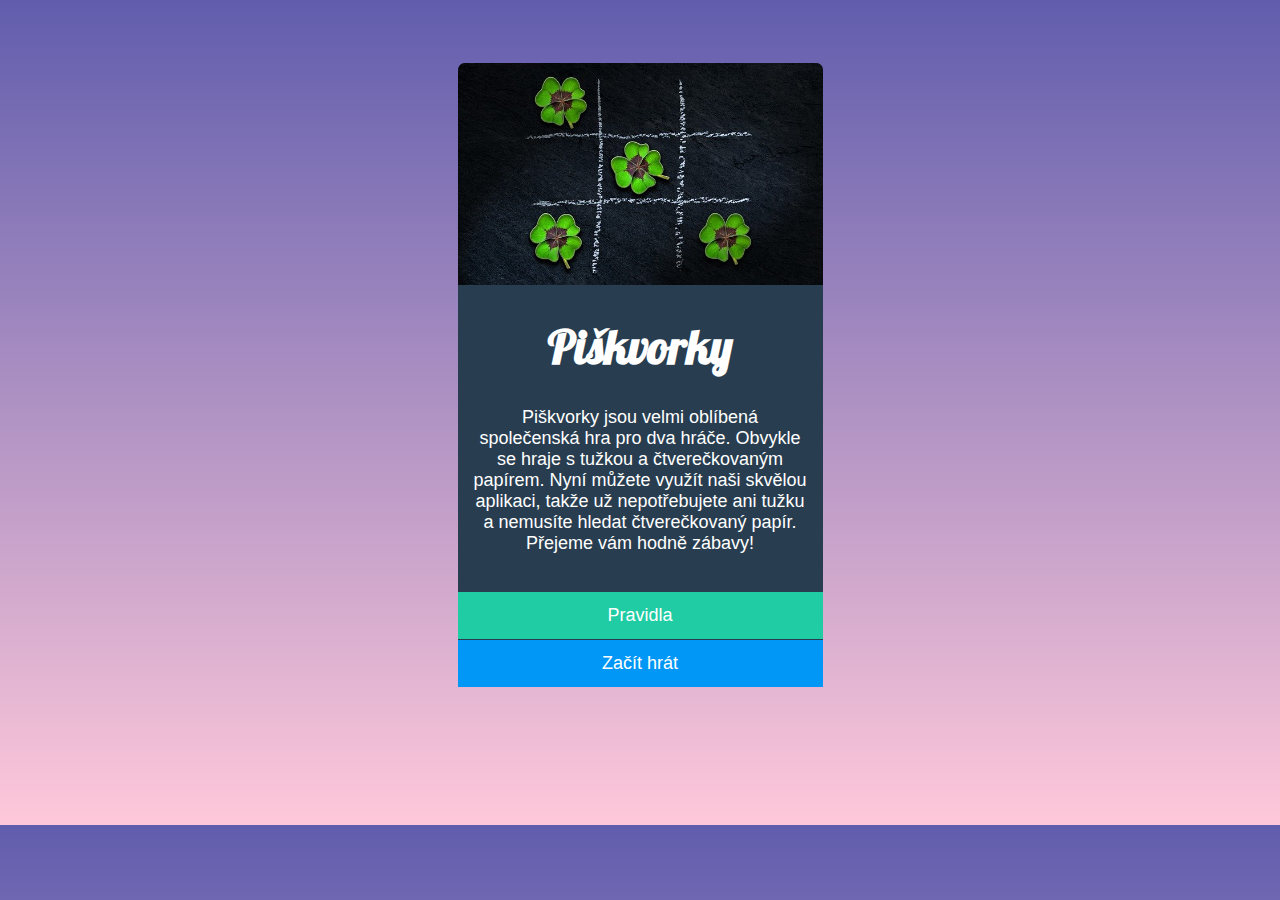
==== index.html @ 58527929 "some tiny fixes" ====
<!DOCTYPE html>
<html lang="en">
<head>
    <meta charset="UTF-8">
    <meta http-equiv="X-UA-Compatible" content="IE=edge">
    <meta name="viewport" content="width=device-width, initial-scale=1.0">
    <title>Piskvorky</title>
    <link rel="preconnect" href="https://fonts.gstatic.com"> 
<link href="https://fonts.googleapis.com/css2?family=Lobster&display=swap" rel="stylesheet">
    <link rel="stylesheet" href="style.css">
</head>
<body>
    <div class="content">
        <img src="images/uvodni.jpg" alt="Main picture">
        <h1>Piškvorky</h1>
        <p>Piškvorky jsou velmi oblíbená společenská hra pro dva hráče. 
            Obvykle se hraje s tužkou a čtverečkovaným papírem. 
            Nyní můžete využít naši skvělou aplikaci, takže už nepotřebujete 
            ani tužku a nemusíte hledat čtverečkovaný papír. Přejeme vám hodně 
            zábavy!
            
        </p>
        <a href="" class="rules">Pravidla</a>
        <a href="" class="play">Začít hrát</a>
    </div>
<!-- test comment -->
</body>
</html>
---- style.css ----
html { box-sizing: border-box; }
*, ::after, ::before { box-sizing: inherit; }

body {
    display: flex;
    flex-direction: column;
    background-image: linear-gradient(#615dad, #ffc8da);
    
    padding: 0px 0px 130px 0px;
    align-items: center;
    text-align: center;
    font-family: sans-serif;
    
}

.content {
    background-color: #283e50;
    width: 365px;
    color: white;
    text-align: center;
    flex-grow: 1;
    display: flex;
    flex-direction: column;
    border-radius: 7px 7px 0px 0px;
    margin-block-start: 55px;
}

img {
    width: 365px;
    border-radius: 7px 7px 0px 0px;
}

h1 {
    font-family: 'Lobster', cursive;
    font-size: 47px;
}

p {
    padding: 0px 13px 10px 13px;
    font-weight:lighter;
    font-size: 18px;
    margin: 0px 0px 28px 0;
    
}

a {
    text-decoration: none;
    text-align: center;
    color: white;
    font-size: 18px;
    padding: 13px 0px 13px 0px;
}

a.rules {
    background-color: #1fcca4;
    margin-bottom: 1px;
}

a.rules:hover {
    background-color: #1cbb96;
}

a.play {
    background-color: #0197f6;
}

a.play:hover {
    background-color: #0090e9;
}
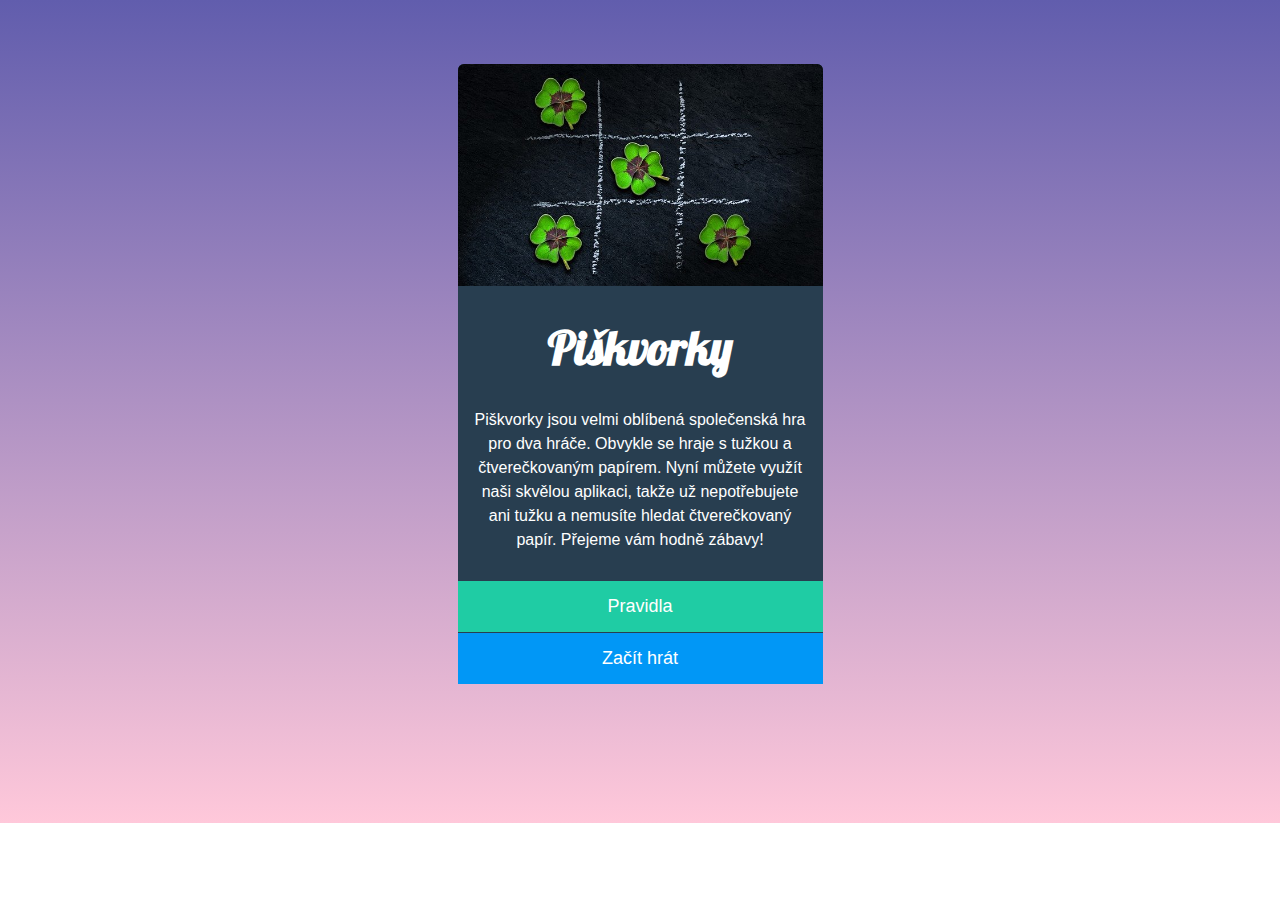
==== commit 4f253076: "Starting homework 2" ====
--- a/index.html
+++ b/index.html
@@ -1,13 +1,13 @@
 <!DOCTYPE html>
-<html lang="en">
+<html lang="cz">
 <head>
     <meta charset="UTF-8">
     <meta http-equiv="X-UA-Compatible" content="IE=edge">
     <meta name="viewport" content="width=device-width, initial-scale=1.0">
-    <title>Piskvorky</title>
+    <title>Piškvorky</title>
     <link rel="preconnect" href="https://fonts.gstatic.com"> 
 <link href="https://fonts.googleapis.com/css2?family=Lobster&display=swap" rel="stylesheet">
-    <link rel="stylesheet" href="style.css">
+    <link rel="stylesheet" href="styly.css">
 </head>
 <body>
     <div class="content">
@@ -20,7 +20,7 @@
             zábavy!
             
         </p>
-        <a href="" class="rules">Pravidla</a>
+        <a href="pravidla.html" class="rules">Pravidla</a>
         <a href="" class="play">Začít hrát</a>
     </div>
 <!-- test comment -->
--- a/styly.css
+++ b/styly.css
@@ -0,0 +1,72 @@
+html { box-sizing: border-box; }
+*, ::after, ::before { box-sizing: inherit; }
+
+
+
+body {
+    display: flex;
+    max-width: 100vw;
+    flex-direction: column;
+    background-image: linear-gradient(#615dad, #ffc8da);
+    background-repeat: no-repeat ;
+    padding: 1px;
+    align-items: center;
+    text-align: center;
+    font-family: "Arial", sans-serif;
+    font-size: 18px;
+}
+
+.content {
+    background-color: #283e50;
+    width: 365px;
+    color: white;
+    flex-grow: 1;
+    display: flex;
+    flex-direction: column;
+    border-radius: 6px 6px 0px 0px;
+    margin-block-start: 55px;
+    margin-block-end: 130px;
+}
+
+img {
+    width: inherit;
+    border-radius: inherit;
+    flex-shrink: 0;
+}
+
+h1 {
+    font-family: 'Lobster', cursive;
+    font-size: 47px;
+}
+
+p {
+    padding: 0px 13px 5px 13px;
+    font-weight: 500;
+    font-size: 16px;
+    margin: 0px 0px 24px 0;
+    line-height: 150%;
+}
+
+a {
+    text-decoration: none;
+    text-align: center;
+    color: white;
+    padding: 15px 0px 15px 0px;
+}
+
+a.rules {
+    background-color: #1fcca4;
+    margin-bottom: 1px;
+}
+
+a.rules:hover {
+    background-color: #1cbb96;
+}
+
+a.play {
+    background-color: #0197f6;
+}
+
+a.play:hover {
+    background-color: #0090e9;
+}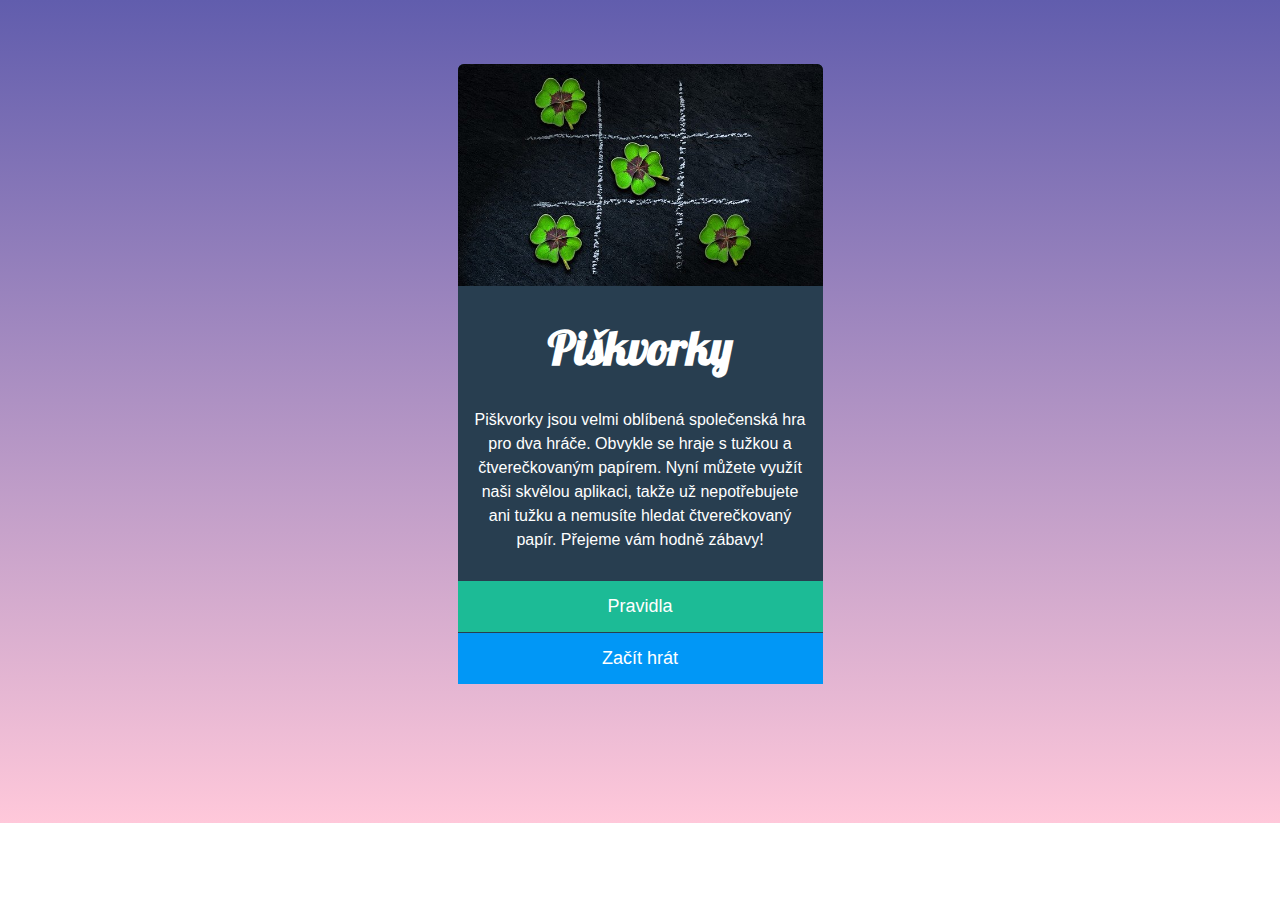
==== commit bcb0e62b: "Basic styling of pravidla.html" ====
--- a/index.html
+++ b/index.html
@@ -11,7 +11,7 @@
 </head>
 <body>
     <div class="content">
-        <img src="images/uvodni.jpg" alt="Main picture">
+        <img class="main"src="images/uvodni.jpg" alt="Main picture">
         <h1>Piškvorky</h1>
         <p>Piškvorky jsou velmi oblíbená společenská hra pro dva hráče. 
             Obvykle se hraje s tužkou a čtverečkovaným papírem. 
--- a/styly.css
+++ b/styly.css
@@ -27,11 +27,31 @@
     margin-block-start: 55px;
     margin-block-end: 130px;
 }
+.description {
+    width: inherit;
+    display: flex;
+    flex-direction: column;
+    
+}
 
-img {
+img.main {
     width: inherit;
     border-radius: inherit;
     flex-shrink: 0;
+}
+
+
+figure {
+    width: inherit;
+    align-self: center;
+    display: inline-block;
+}
+
+img.rules {
+    width: auto;
+    flex-shrink: 0;
+    width: inherit;
+    padding: 0 20px 5px 20px;
 }
 
 h1 {
@@ -39,7 +59,11 @@
     font-size: 47px;
 }
 
-p {
+li {
+    text-align: initial;
+}
+
+p, figcaption {
     padding: 0px 13px 5px 13px;
     font-weight: 500;
     font-size: 16px;
@@ -54,12 +78,12 @@
     padding: 15px 0px 15px 0px;
 }
 
-a.rules {
+a.rules, .main-page {
     background-color: #1fcca4;
     margin-bottom: 1px;
 }
 
-a.rules:hover {
+a.rules, .main-page:hover {
     background-color: #1cbb96;
 }
 
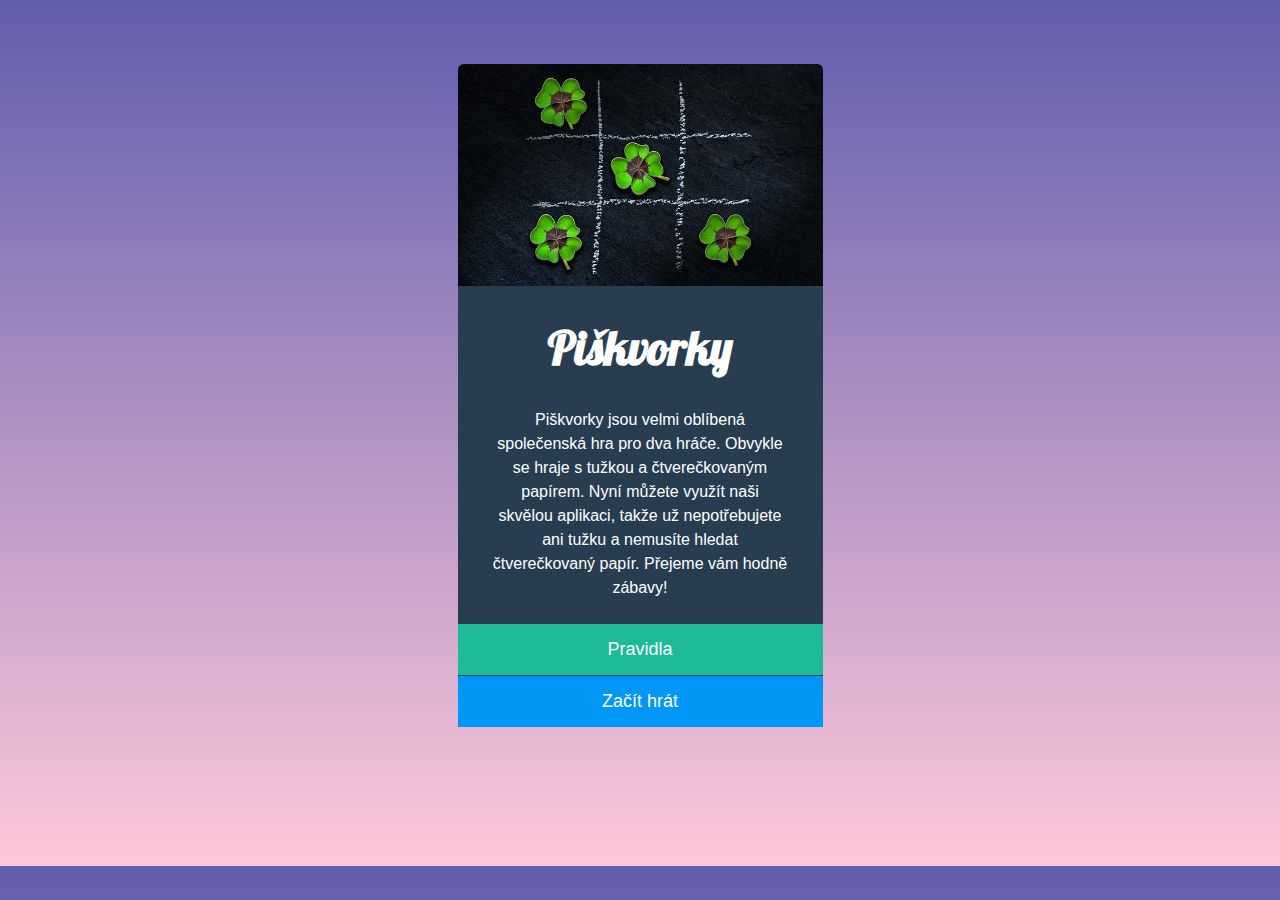
==== commit 65282c57: "Language settings fixed" ====
--- a/index.html
+++ b/index.html
@@ -1,5 +1,5 @@
 <!DOCTYPE html>
-<html lang="cz">
+<html lang="cs">
 <head>
     <meta charset="UTF-8">
     <meta http-equiv="X-UA-Compatible" content="IE=edge">
--- a/styly.css
+++ b/styly.css
@@ -8,7 +8,6 @@
     max-width: 100vw;
     flex-direction: column;
     background-image: linear-gradient(#615dad, #ffc8da);
-    background-repeat: no-repeat ;
     padding: 1px;
     align-items: center;
     text-align: center;
@@ -31,7 +30,6 @@
     width: inherit;
     display: flex;
     flex-direction: column;
-    
 }
 
 img.main {
@@ -47,11 +45,16 @@
     display: inline-block;
 }
 
+#cross, #circle {
+    width: 0.75em;
+    filter:invert(100%);
+}
+
 img.rules {
     width: auto;
     flex-shrink: 0;
     width: inherit;
-    padding: 0 20px 5px 20px;
+    padding: 0 35px 5px 35px;
 }
 
 h1 {
@@ -61,6 +64,7 @@
 
 li {
     text-align: initial;
+    margin: 0 35px 0 35px;
 }
 
 p, figcaption {
@@ -69,6 +73,7 @@
     font-size: 16px;
     margin: 0px 0px 24px 0;
     line-height: 150%;
+    padding: 0 35px 0 35px;
 }
 
 a {
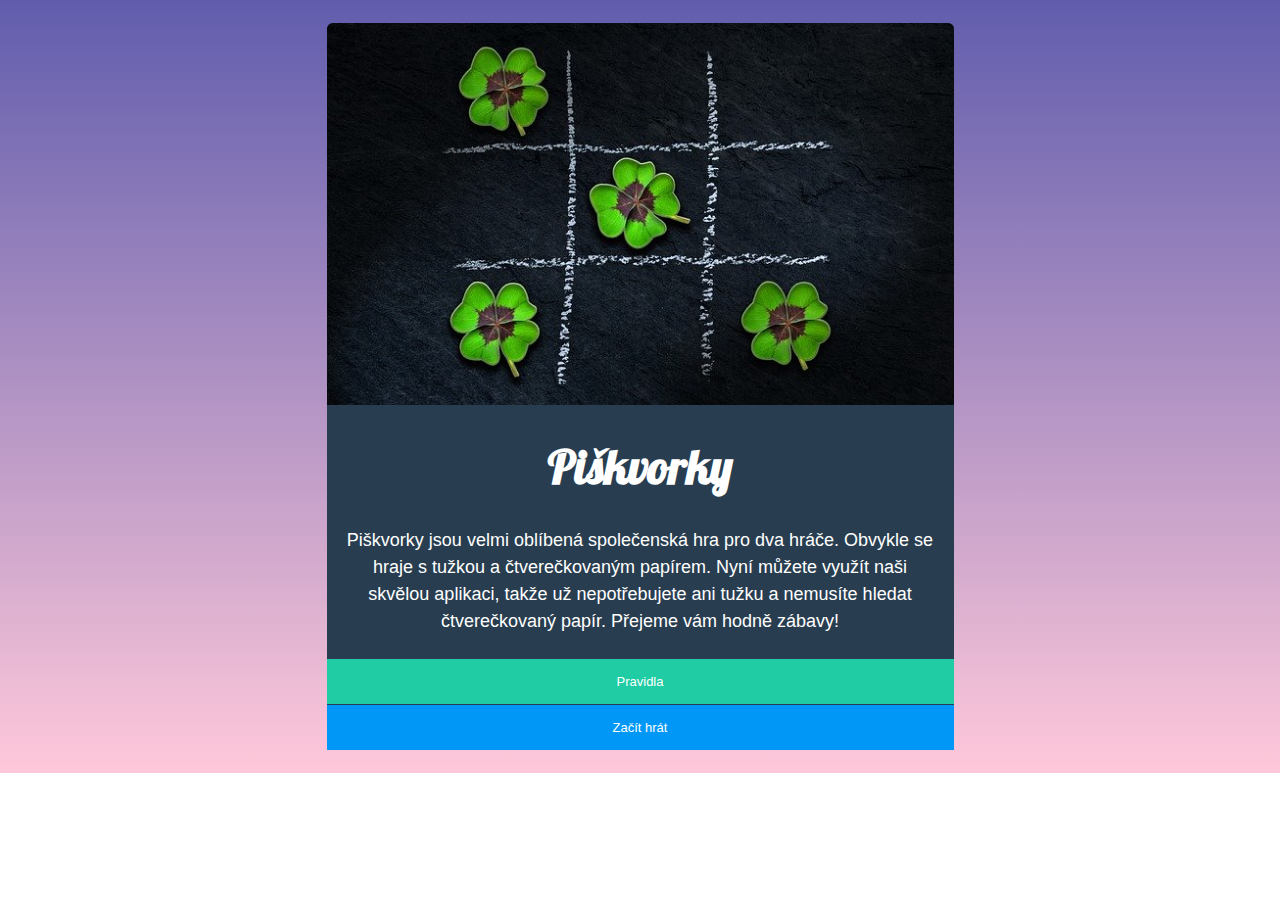
==== commit 8f63f118: "Final version of HW2" ====
--- a/index.html
+++ b/index.html
@@ -1,28 +1,30 @@
 <!DOCTYPE html>
 <html lang="cs">
-<head>
-    <meta charset="UTF-8">
-    <meta http-equiv="X-UA-Compatible" content="IE=edge">
-    <meta name="viewport" content="width=device-width, initial-scale=1.0">
+  <head>
+    <meta charset="UTF-8" />
+    <meta http-equiv="X-UA-Compatible" content="IE=edge" />
+    <meta name="viewport" content="width=device-width, initial-scale=1.0" />
     <title>Piškvorky</title>
-    <link rel="preconnect" href="https://fonts.gstatic.com"> 
-<link href="https://fonts.googleapis.com/css2?family=Lobster&display=swap" rel="stylesheet">
-    <link rel="stylesheet" href="styly.css">
-</head>
-<body>
+    <link rel="preconnect" href="https://fonts.gstatic.com" />
+    <link
+      href="https://fonts.googleapis.com/css2?family=Lobster&display=swap"
+      rel="stylesheet"
+    />
+    <link rel="stylesheet" href="styly.css" />
+  </head>
+  <body>
     <div class="content">
-        <img class="main"src="images/uvodni.jpg" alt="Main picture">
-        <h1>Piškvorky</h1>
-        <p>Piškvorky jsou velmi oblíbená společenská hra pro dva hráče. 
-            Obvykle se hraje s tužkou a čtverečkovaným papírem. 
-            Nyní můžete využít naši skvělou aplikaci, takže už nepotřebujete 
-            ani tužku a nemusíte hledat čtverečkovaný papír. Přejeme vám hodně 
-            zábavy!
-            
-        </p>
-        <a href="pravidla.html" class="rules">Pravidla</a>
-        <a href="" class="play">Začít hrát</a>
+      <img class="main" src="images/uvodni.jpg" alt="Main picture" />
+      <h1>Piškvorky</h1>
+      <p>
+        Piškvorky jsou velmi oblíbená společenská hra pro dva hráče. Obvykle se
+        hraje s tužkou a čtverečkovaným papírem. Nyní můžete využít naši skvělou
+        aplikaci, takže už nepotřebujete ani tužku a nemusíte hledat
+        čtverečkovaný papír. Přejeme vám hodně zábavy!
+      </p>
+      <a href="pravidla.html" class="rules">Pravidla</a>
+      <a href="" class="play">Začít hrát</a>
     </div>
-<!-- test comment -->
-</body>
+    <!-- test comment -->
+  </body>
 </html>
--- a/styly.css
+++ b/styly.css
@@ -1,101 +1,199 @@
-html { box-sizing: border-box; }
-*, ::after, ::before { box-sizing: inherit; }
-
-
+html {
+  box-sizing: border-box;
+}
+*,
+::after,
+::before {
+  box-sizing: inherit;
+}
 
 body {
-    display: flex;
-    max-width: 100vw;
-    flex-direction: column;
-    background-image: linear-gradient(#615dad, #ffc8da);
-    padding: 1px;
-    align-items: center;
-    text-align: center;
-    font-family: "Arial", sans-serif;
-    font-size: 18px;
+  display: flex;
+  max-width: 100vw;
+  flex-direction: column;
+  background-image: linear-gradient(#615dad, #ffc8da);
+  background-repeat: no-repeat;
+  padding: 5px;
+  align-items: center;
+  text-align: center;
+  font-family: 'Arial', sans-serif;
+  font-size: 18px;
 }
 
 .content {
-    background-color: #283e50;
-    width: 365px;
-    color: white;
-    flex-grow: 1;
-    display: flex;
-    flex-direction: column;
-    border-radius: 6px 6px 0px 0px;
-    margin-block-start: 55px;
-    margin-block-end: 130px;
+  background-color: #283e50;
+  max-width: 100%;
+  color: white;
+  flex-grow: 1;
+  display: flex;
+  flex-direction: column;
+  border-radius: 6px 6px 0px 0px;
+  margin-block-start: 55px;
+  margin-block-end: 130px;
 }
 .description {
-    width: inherit;
-    display: flex;
-    flex-direction: column;
+  width: 100%;
+  display: flex;
+  flex-direction: column;
 }
 
 img.main {
-    width: inherit;
-    border-radius: inherit;
-    flex-shrink: 0;
+  width: inherit;
+  border-radius: inherit;
+  flex-shrink: 0;
+}
+.examples {
+  display: flex;
+  flex-direction: column;
+  max-width: 100%;
+}
+ol {
+  padding-right: 40px;
 }
 
-
 figure {
-    width: inherit;
-    align-self: center;
-    display: inline-block;
+  max-width: 100%;
+  display: flex;
+  flex-grow: 1;
+  flex-direction: column;
 }
 
-#cross, #circle {
-    width: 0.75em;
-    filter:invert(100%);
+#cross,
+#circle {
+  width: 0.75em;
+  filter: invert(100%);
 }
 
 img.rules {
-    width: auto;
-    flex-shrink: 0;
-    width: inherit;
-    padding: 0 35px 5px 35px;
+  max-width: 100%;
+  flex-shrink: 0;
+  margin-bottom: 10px;
 }
 
 h1 {
-    font-family: 'Lobster', cursive;
-    font-size: 47px;
+  font-family: 'Lobster', cursive;
+  font-size: 47px;
 }
 
 li {
-    text-align: initial;
-    margin: 0 35px 0 35px;
+  text-align: initial;
+  margin: 0 25px 0 25px;
 }
 
-p, figcaption {
-    padding: 0px 13px 5px 13px;
-    font-weight: 500;
-    font-size: 16px;
-    margin: 0px 0px 24px 0;
-    line-height: 150%;
-    padding: 0 35px 0 35px;
+p,
+figcaption {
+  font-weight: 500;
+  font-size: 16px;
+  margin: 0px 0px 24px 0;
+  line-height: 150%;
+  font-size: inherit;
+}
+p {
+  padding: 0 15px 0 15px;
+}
+figcaption {
+  font-style: italic;
 }
 
 a {
-    text-decoration: none;
-    text-align: center;
-    color: white;
-    padding: 15px 0px 15px 0px;
+  text-decoration: none;
+  text-align: center;
+  color: white;
+  padding: 15px 0px 15px 0px;
 }
 
-a.rules, .main-page {
-    background-color: #1fcca4;
-    margin-bottom: 1px;
+a.rules,
+.main-page {
+  background-color: #1fcca4;
+  margin-bottom: 1px;
 }
 
-a.rules, .main-page:hover {
-    background-color: #1cbb96;
+a.rules:hover {
+  background-color: #1cbb96;
+}
+
+.main-page:hover {
+  background-color: #1cbb96;
 }
 
 a.play {
-    background-color: #0197f6;
+  background-color: #0197f6;
 }
 
 a.play:hover {
-    background-color: #0090e9;
-}+  background-color: #0090e9;
+}
+
+@media (min-width: 640px) {
+  .content {
+    margin-block-start: 25px;
+    margin-block-end: 10px;
+    margin-left: 40px;
+    margin-right: 40px;
+  }
+  ol {
+    padding-left: 25px;
+    padding-right: 0;
+  }
+  li {
+    margin-bottom: 15px;
+    font-size: 16px;
+    font-weight: 500;
+  }
+  .examples {
+    display: flex;
+    flex-wrap: wrap;
+    flex-direction: row;
+    width: 100%;
+    justify-content: space-evenly;
+    align-items: stretch;
+  }
+  figure {
+    display: flex;
+    flex-direction: column;
+    margin: 5px;
+    max-width: 45%;
+    font-size: 13px;
+  }
+  figcaption {
+    line-height: 100%;
+  }
+  a {
+    font-size: 13px;
+  }
+}
+
+@media (min-width: 960px) {
+  .content {
+    margin-block-start: 10px;
+    margin-block-end: 10px;
+    max-width: 50%;
+    margin-left: 30px;
+    margin-right: 30px;
+  }
+  ol {
+    font-size: 15px;
+    font-size: 12px;
+    line-height: 150%;
+  }
+  li {
+    margin-bottom: 15px;
+  }
+  .examples {
+    display: flex;
+    flex-wrap: wrap;
+    flex-direction: row;
+    max-width: 100%;
+    justify-content: space-evenly;
+    align-items: stretch;
+  }
+  figure {
+    display: flex;
+    flex-direction: column;
+    max-width: 45%;
+    margin: 5px;
+  }
+  figcaption {
+    line-height: 100%;
+  }
+}
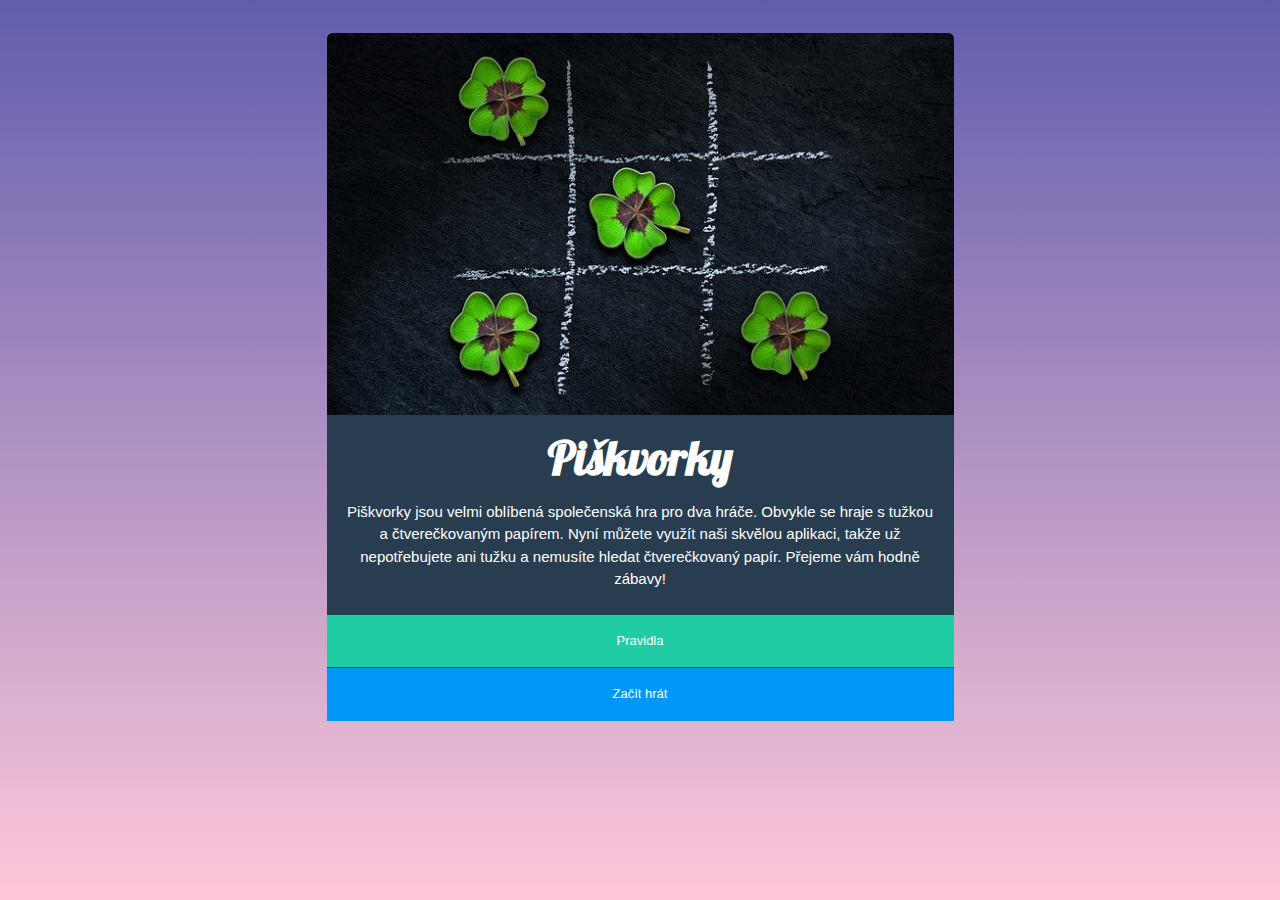
==== commit 47e8d2fa: "New html anf some styling added" ====
--- a/index.html
+++ b/index.html
@@ -23,7 +23,7 @@
         čtverečkovaný papír. Přejeme vám hodně zábavy!
       </p>
       <a href="pravidla.html" class="rules">Pravidla</a>
-      <a href="" class="play">Začít hrát</a>
+      <a href="hra.html" class="play">Začít hrát</a>
     </div>
     <!-- test comment -->
   </body>
--- a/styly.css
+++ b/styly.css
@@ -8,54 +8,53 @@
 }
 
 body {
-  display: flex;
   max-width: 100vw;
-  flex-direction: column;
   background-image: linear-gradient(#615dad, #ffc8da);
   background-repeat: no-repeat;
+  background-attachment: fixed;
   padding: 5px;
   align-items: center;
   text-align: center;
   font-family: 'Arial', sans-serif;
-  font-size: 18px;
+  font-size: 17px;
+  font-weight: 500;
 }
 
 .content {
   background-color: #283e50;
   max-width: 100%;
   color: white;
-  flex-grow: 1;
   display: flex;
   flex-direction: column;
   border-radius: 6px 6px 0px 0px;
   margin-block-start: 55px;
   margin-block-end: 130px;
-}
-.description {
-  width: 100%;
-  display: flex;
-  flex-direction: column;
+  margin: auto;
 }
 
 img.main {
-  width: inherit;
+  width: 100%;
   border-radius: inherit;
   flex-shrink: 0;
 }
-.examples {
-  display: flex;
-  flex-direction: column;
-  max-width: 100%;
-}
-ol {
-  padding-right: 40px;
+
+h1 {
+  font-family: 'Lobster', cursive;
+  font-size: 47px;
 }
 
-figure {
-  max-width: 100%;
-  display: flex;
-  flex-grow: 1;
-  flex-direction: column;
+p {
+  padding: 0 15px 0 15px;
+  margin: 0px 0px 24px 0;
+  line-height: 150%;
+}
+.description {
+  display: block;
+}
+
+li {
+  text-align: initial;
+  margin: 0 40px 15px 40px;
 }
 
 #cross,
@@ -64,40 +63,27 @@
   filter: invert(100%);
 }
 
+.examples {
+  display: flex;
+  flex-direction: column;
+  max-width: 100%;
+  line-height: 150%;
+  font-style: italic;
+}
+
+figure {
+  max-width: 100%;
+  display: block;
+}
+
 img.rules {
   max-width: 100%;
   flex-shrink: 0;
-  margin-bottom: 10px;
-}
-
-h1 {
-  font-family: 'Lobster', cursive;
-  font-size: 47px;
-}
-
-li {
-  text-align: initial;
-  margin: 0 25px 0 25px;
-}
-
-p,
-figcaption {
-  font-weight: 500;
-  font-size: 16px;
-  margin: 0px 0px 24px 0;
-  line-height: 150%;
-  font-size: inherit;
-}
-p {
-  padding: 0 15px 0 15px;
-}
-figcaption {
-  font-style: italic;
+  margin-bottom: 5px;
 }
 
 a {
   text-decoration: none;
-  text-align: center;
   color: white;
   padding: 15px 0px 15px 0px;
 }
@@ -123,6 +109,43 @@
 a.play:hover {
   background-color: #0090e9;
 }
+a#logo {
+  padding: 6px;
+}
+
+#icon {
+  height: 1rem;
+  width: 1rem;
+}
+.game {
+  flex-grow: 1;
+  text-align: left;
+  padding: 1px 0 1px 0;
+  margin: 0;
+}
+section {
+  display: flex;
+  padding: 10px 0 10px 0;
+}
+.btn-group {
+  min-height: 80vmin;
+  display: flex;
+  line-height: 0;
+  flex-wrap: wrap;
+  background-color: rgb(226, 207, 211);
+  opacity: 0.5;
+  border: 1.5px solid black;
+}
+button {
+  width: 10%;
+  margin: 0;
+  padding: 0;
+  border-radius: 0mm;
+  float: left;
+  border: 1.5px solid black;
+  max-height: initial;
+  background-color: transparent;
+}
 
 @media (min-width: 640px) {
   .content {
@@ -130,70 +153,43 @@
     margin-block-end: 10px;
     margin-left: 40px;
     margin-right: 40px;
+    padding-top: 0;
   }
-  ol {
-    padding-left: 25px;
-    padding-right: 0;
+
+  li {
+    margin: 0 40px 15px 20px;
+    font-size: 16px;
   }
-  li {
-    margin-bottom: 15px;
-    font-size: 16px;
-    font-weight: 500;
-  }
+
   .examples {
-    display: flex;
     flex-wrap: wrap;
     flex-direction: row;
     width: 100%;
     justify-content: space-evenly;
-    align-items: stretch;
+    margin: 25px 0 10px 0;
   }
+
   figure {
-    display: flex;
-    flex-direction: column;
-    margin: 5px;
+    margin: 5px 5px 20px 5px;
     max-width: 45%;
     font-size: 13px;
-  }
-  figcaption {
     line-height: 100%;
   }
+
   a {
     font-size: 13px;
   }
 }
 
 @media (min-width: 960px) {
-  .content {
-    margin-block-start: 10px;
-    margin-block-end: 10px;
-    max-width: 50%;
-    margin-left: 30px;
-    margin-right: 30px;
-  }
-  ol {
+  body {
+    display: flex;
+    flex-direction: column;
     font-size: 15px;
-    font-size: 12px;
     line-height: 150%;
   }
-  li {
-    margin-bottom: 15px;
-  }
-  .examples {
-    display: flex;
-    flex-wrap: wrap;
-    flex-direction: row;
-    max-width: 100%;
-    justify-content: space-evenly;
-    align-items: stretch;
-  }
-  figure {
-    display: flex;
-    flex-direction: column;
-    max-width: 45%;
-    margin: 5px;
-  }
-  figcaption {
-    line-height: 100%;
+  .content {
+    margin-block-start: 20px;
+    max-width: 50%;
   }
 }
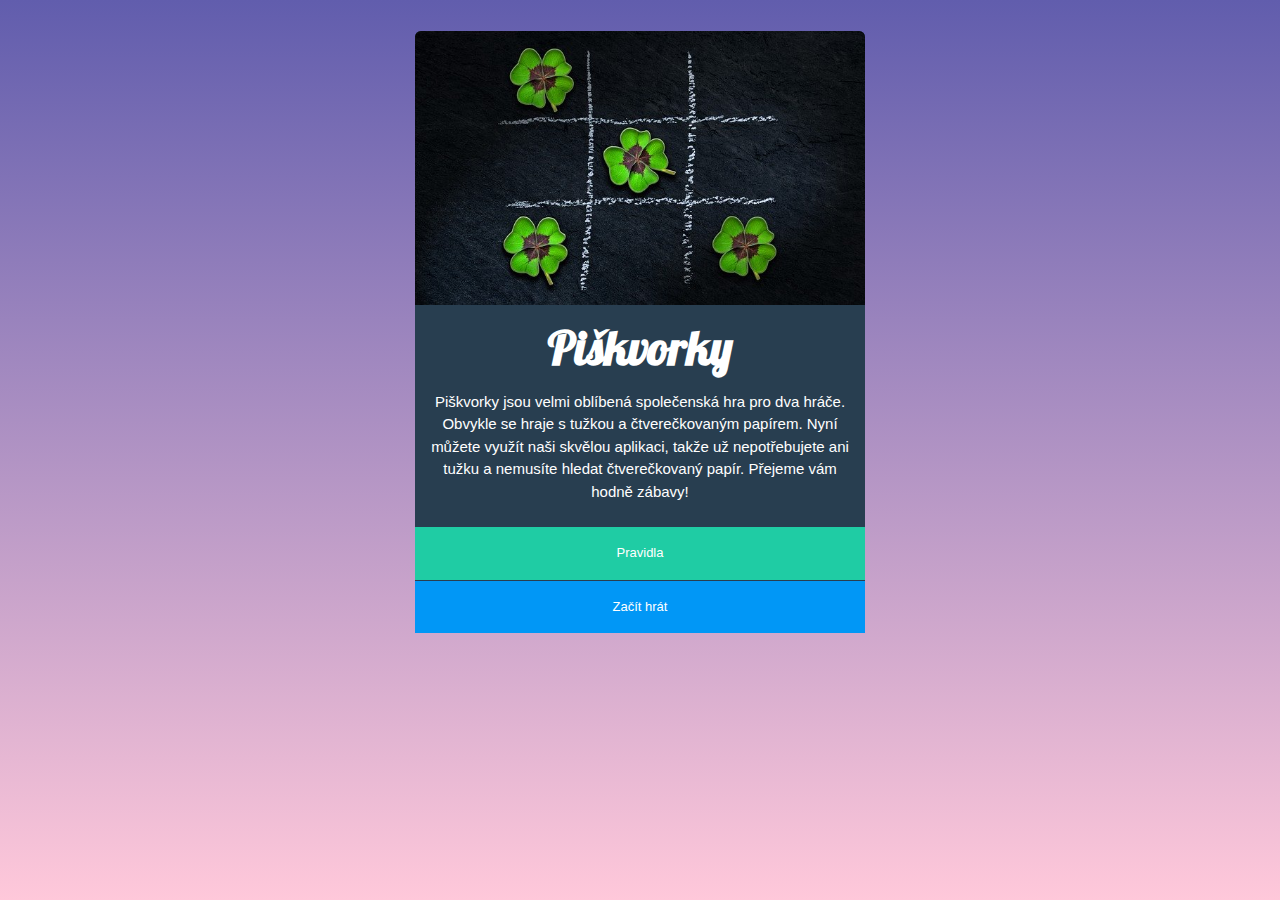
==== commit 680f2850: "Border and width fixed" ====
--- a/index.html
+++ b/index.html
@@ -13,7 +13,7 @@
     <link rel="stylesheet" href="styly.css" />
   </head>
   <body>
-    <div class="content">
+    <div class="content content--main">
       <img class="main" src="images/uvodni.jpg" alt="Main picture" />
       <h1>Piškvorky</h1>
       <p>
--- a/styly.css
+++ b/styly.css
@@ -12,7 +12,7 @@
   background-image: linear-gradient(#615dad, #ffc8da);
   background-repeat: no-repeat;
   background-attachment: fixed;
-  padding: 5px;
+  padding: 3px;
   align-items: center;
   text-align: center;
   font-family: 'Arial', sans-serif;
@@ -29,7 +29,10 @@
   border-radius: 6px 6px 0px 0px;
   margin-block-start: 55px;
   margin-block-end: 130px;
-  margin: auto;
+  margin-left: auto;
+  margin-right: auto;
+  max-width: 80vmin;
+  align-self: center;
 }
 
 img.main {
@@ -59,7 +62,7 @@
 
 #cross,
 #circle {
-  width: 0.75em;
+  width: 0.8em;
   filter: invert(100%);
 }
 
@@ -111,6 +114,8 @@
 }
 a#logo {
   padding: 6px;
+  margin-left: 10px;
+  border-radius: 4px;
 }
 
 #icon {
@@ -122,38 +127,57 @@
   text-align: left;
   padding: 1px 0 1px 0;
   margin: 0;
+  font-size: 18px;
 }
 section {
   display: flex;
   padding: 10px 0 10px 0;
+  margin-bottom: 10px;
 }
 .btn-group {
   min-height: 80vmin;
+  width: 100%;
   display: flex;
   line-height: 0;
   flex-wrap: wrap;
   background-color: rgb(226, 207, 211);
   opacity: 0.5;
-  border: 1.5px solid black;
+  border: 2px solid black;
 }
 button {
-  width: 10%;
+  flex-basis: 10%;
+  flex-grow: 1;
   margin: 0;
   padding: 0;
   border-radius: 0mm;
-  float: left;
-  border: 1.5px solid black;
+  border: 2px solid black;
   max-height: initial;
   background-color: transparent;
+  cursor: pointer;
+}
+button:hover {
+  background-color: rgb(238, 225, 227);
+}
+button:focus-within {
+  background: rgb(219, 188, 194);
 }
 
 @media (min-width: 640px) {
   .content {
     margin-block-start: 25px;
     margin-block-end: 10px;
-    margin-left: 40px;
-    margin-right: 40px;
+    margin-left: auto;
+    margin-right: auto;
     padding-top: 0;
+    align-self: center;
+  }
+  .content--main {
+    max-width: 60vmin;
+  }
+
+  #game {
+    margin-left: auto;
+    margin-right: auto;
   }
 
   li {
@@ -192,4 +216,11 @@
     margin-block-start: 20px;
     max-width: 50%;
   }
-}
+  .content--main {
+    max-width: 50vmin;
+  }
+
+  .btn-group {
+    min-width: 80vmin;
+  }
+}
